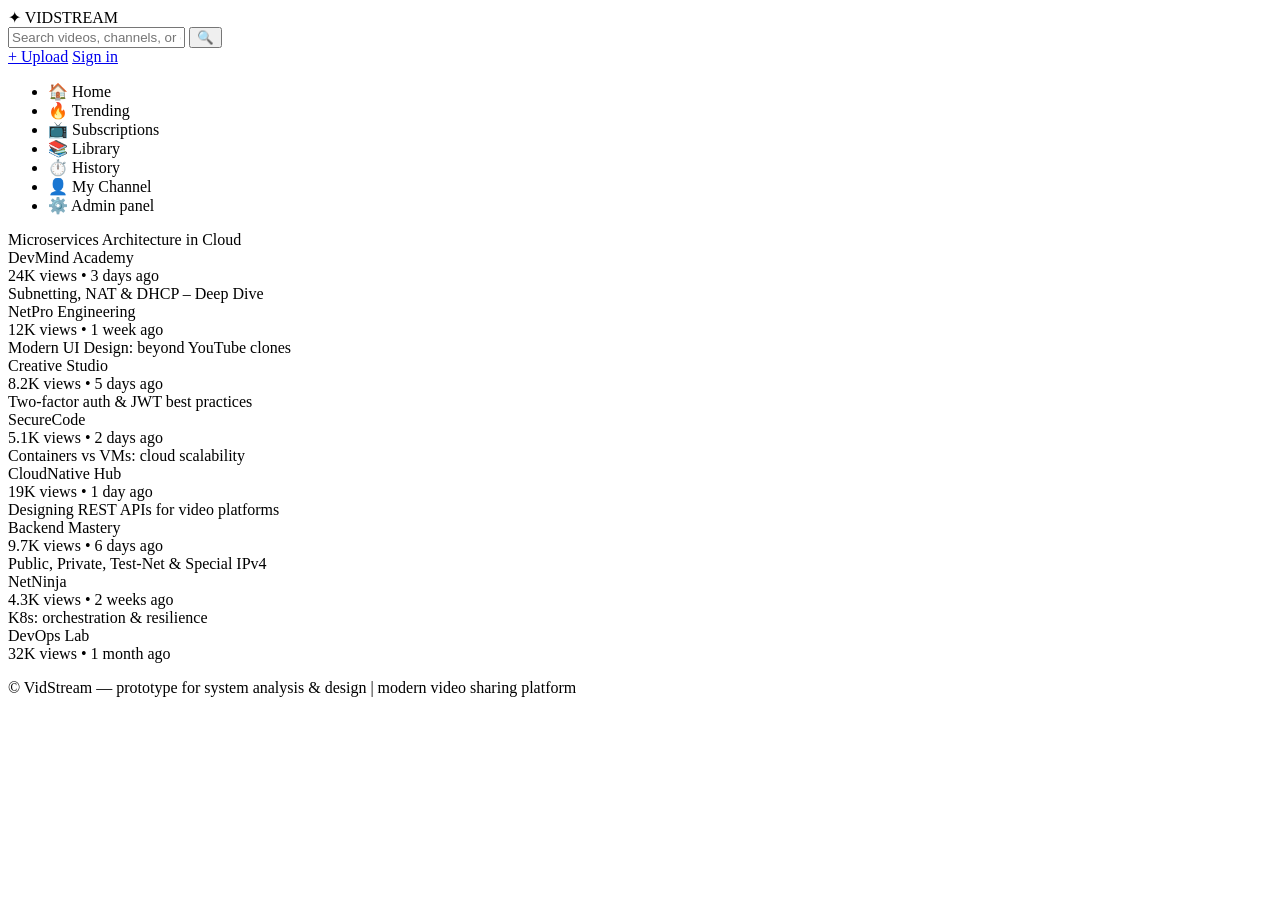
==== prototype/index.html @ bfed3249 "feat: add js files" ====
<!DOCTYPE html>
<html lang="en">
<head>
    <meta charset="UTF-8">
    <meta name="viewport" content="width=device-width, initial-scale=1.0">
    <title>VidStream – Next‑gen Video Platform</title>
    <link rel="stylesheet" href="css/style.css">

</head>
<body>

<div class="header">
    <div class="logo">✦ VIDSTREAM</div>
    <div class="search-bar">
        <input type="text" placeholder="Search videos, channels, or creators...">
        <button>🔍</button>
    </div>
    <div class="user-actions">
        <a href="upload.html">+ Upload</a>
        <a href="login.html">Sign in</a>
    </div>
</div>

<div class="container">
    <aside class="sidebar">
        <ul>
            <li>🏠 Home</li>
            <li>🔥 Trending</li>
            <li>📺 Subscriptions</li>
            <li>📚 Library</li>
            <li>⏱️ History</li>
            <li>👤 My Channel</li>
            <li>⚙️ Admin panel</li>
        </ul>
    </aside>

    <main class="video-grid">
        <!-- Video card 1 -->
        <div class="video-card" onclick="location.href='watch.html'">
            <div class="thumbnail" style="background-image: url('https://placehold.co/400x225/2d3748/f97316?text=Microservices+Explained');"></div>
            <div class="video-info">
                <div class="video-title">Microservices Architecture in Cloud</div>
                <div class="channel-name">DevMind Academy</div>
                <div class="video-stats">24K views • 3 days ago</div>
            </div>
        </div>
        <!-- Video card 2 -->
        <div class="video-card" onclick="location.href='watch.html'">
            <div class="thumbnail" style="background-image: url('https://placehold.co/400x225/1e293b/facc15?text=DHCP+%26+NAT+explained');"></div>
            <div class="video-info">
                <div class="video-title">Subnetting, NAT & DHCP – Deep Dive</div>
                <div class="channel-name">NetPro Engineering</div>
                <div class="video-stats">12K views • 1 week ago</div>
            </div>
        </div>
        <!-- Video card 3 -->
        <div class="video-card" onclick="location.href='watch.html'">
            <div class="thumbnail" style="background-image: url('https://placehold.co/400x225/2c3e50/f97316?text=UI%2FUX+for+Developers');"></div>
            <div class="video-info">
                <div class="video-title">Modern UI Design: beyond YouTube clones</div>
                <div class="channel-name">Creative Studio</div>
                <div class="video-stats">8.2K views • 5 days ago</div>
            </div>
        </div>
        <!-- Video card 4 -->
        <div class="video-card" onclick="location.href='watch.html'">
            <div class="thumbnail" style="background-image: url('https://placehold.co/400x225/1f2a3e/f97316?text=OAuth+2.0+Security');"></div>
            <div class="video-info">
                <div class="video-title">Two-factor auth & JWT best practices</div>
                <div class="channel-name">SecureCode</div>
                <div class="video-stats">5.1K views • 2 days ago</div>
            </div>
        </div>
        <!-- Video card 5 -->
        <div class="video-card" onclick="location.href='watch.html'">
            <div class="thumbnail" style="background-image: url('https://placehold.co/400x225/232a3a/facc15?text=Docker+Containers');"></div>
            <div class="video-info">
                <div class="video-title">Containers vs VMs: cloud scalability</div>
                <div class="channel-name">CloudNative Hub</div>
                <div class="video-stats">19K views • 1 day ago</div>
            </div>
        </div>
        <!-- Video card 6 -->
        <div class="video-card" onclick="location.href='watch.html'">
            <div class="thumbnail" style="background-image: url('https://placehold.co/400x225/283240/f97316?text=RESTful+API+Design');"></div>
            <div class="video-info">
                <div class="video-title">Designing REST APIs for video platforms</div>
                <div class="channel-name">Backend Mastery</div>
                <div class="video-stats">9.7K views • 6 days ago</div>
            </div>
        </div>
        <!-- Video card 7 -->
        <div class="video-card" onclick="location.href='watch.html'">
            <div class="thumbnail" style="background-image: url('https://placehold.co/400x225/232b38/facc15?text=IPv4+address+types');"></div>
            <div class="video-info">
                <div class="video-title">Public, Private, Test‑Net & Special IPv4</div>
                <div class="channel-name">NetNinja</div>
                <div class="video-stats">4.3K views • 2 weeks ago</div>
            </div>
        </div>
        <!-- Video card 8 -->
        <div class="video-card" onclick="location.href='watch.html'">
            <div class="thumbnail" style="background-image: url('https://placehold.co/400x225/2a3448/f97316?text=Kubernetes+for+DevOps');"></div>
            <div class="video-info">
                <div class="video-title">K8s: orchestration & resilience</div>
                <div class="channel-name">DevOps Lab</div>
                <div class="video-stats">32K views • 1 month ago</div>
            </div>
        </div>
    </main>
</div>

<div class="footer">
    <p>© VidStream — prototype for system analysis & design | modern video sharing platform</p>
</div>

<script src="js/sidebar.js"></script>
</body>
</html>
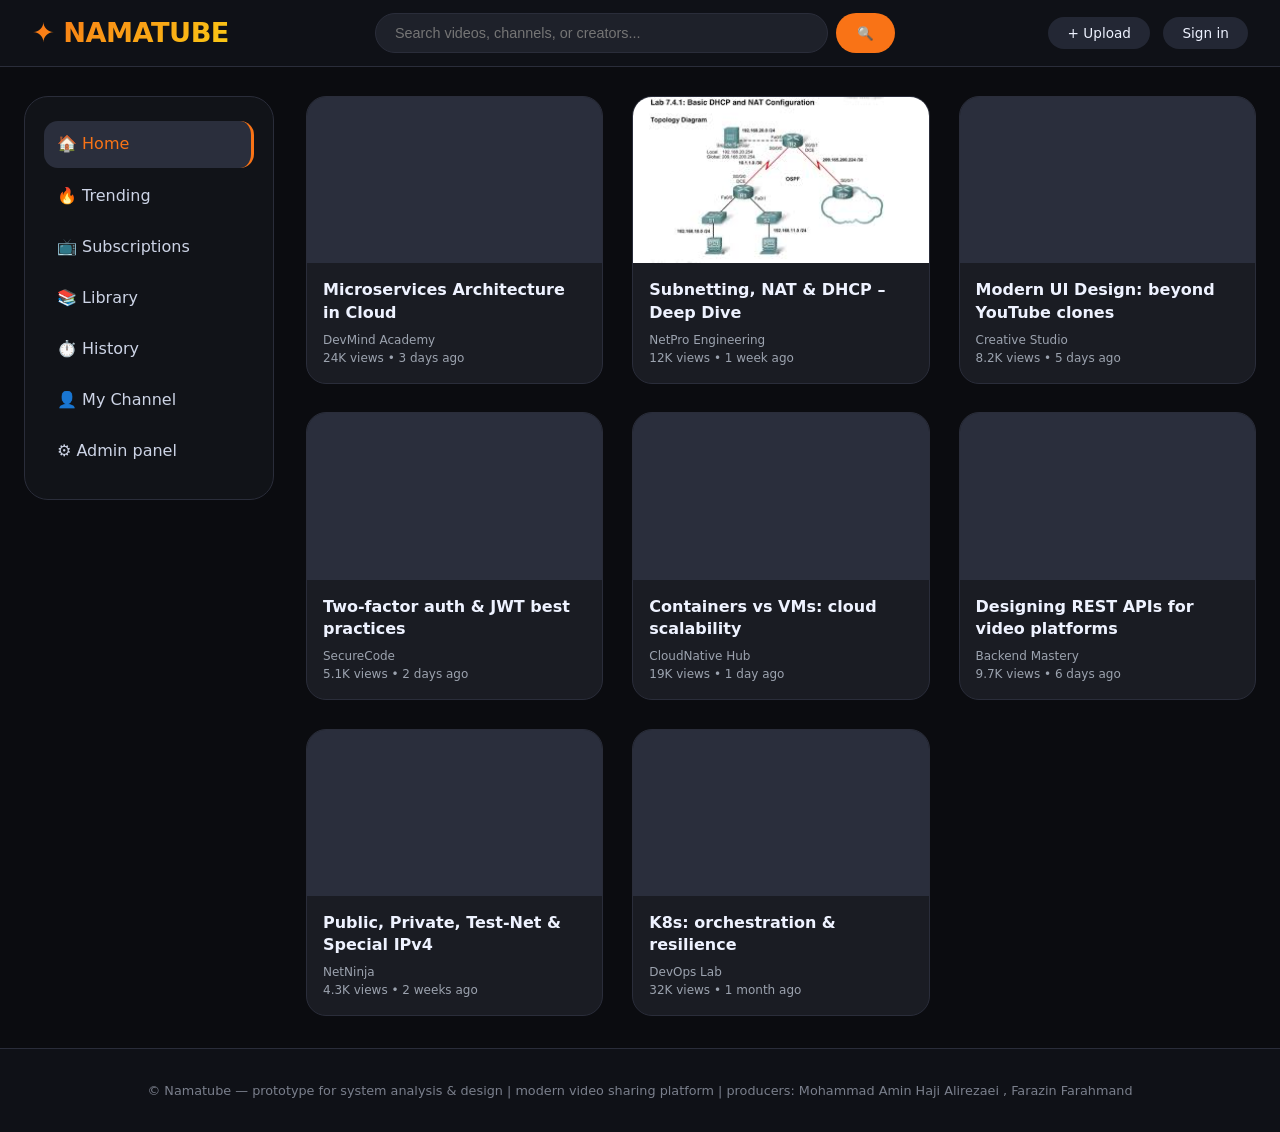
==== commit e7140225: "chore: fix titles" ====
--- a/prototype/index.html
+++ b/prototype/index.html
@@ -3,14 +3,13 @@
 <head>
     <meta charset="UTF-8">
     <meta name="viewport" content="width=device-width, initial-scale=1.0">
-    <title>VidStream – Next‑gen Video Platform</title>
+    <title>Namatube – Next‑gen Video Platform</title>
     <link rel="stylesheet" href="css/style.css">
-
 </head>
 <body>
 
 <div class="header">
-    <div class="logo">✦ VIDSTREAM</div>
+    <div class="logo">✦ NAMATUBE</div>
     <div class="search-bar">
         <input type="text" placeholder="Search videos, channels, or creators...">
         <button>🔍</button>
@@ -35,72 +34,104 @@
     </aside>
 
     <main class="video-grid">
-        <!-- Video card 1 -->
-        <div class="video-card" onclick="location.href='watch.html'">
-            <div class="thumbnail" style="background-image: url('https://placehold.co/400x225/2d3748/f97316?text=Microservices+Explained');"></div>
+        <div class="video-card"
+             data-title="Microservices Architecture in Cloud"
+             data-channel="DevMind Academy"
+             data-views="24K"
+             data-date="3 days ago"
+             data-thumb="assets/images/micro-service.png">
+            <div class="thumbnail" style="background-image: url('assets/images/micro-service.png'); background-size: cover;"></div>
             <div class="video-info">
                 <div class="video-title">Microservices Architecture in Cloud</div>
                 <div class="channel-name">DevMind Academy</div>
                 <div class="video-stats">24K views • 3 days ago</div>
             </div>
         </div>
-        <!-- Video card 2 -->
-        <div class="video-card" onclick="location.href='watch.html'">
-            <div class="thumbnail" style="background-image: url('https://placehold.co/400x225/1e293b/facc15?text=DHCP+%26+NAT+explained');"></div>
+        <div class="video-card"
+             data-title="Subnetting, NAT & DHCP – Deep Dive"
+             data-channel="NetPro Engineering"
+             data-views="12K"
+             data-date="1 week ago"
+             data-thumb="assets/images/Subnetting.jpg">
+            <div class="thumbnail" style="background-image: url('assets/images/Subnetting.jpg'); background-size: cover;"></div>
             <div class="video-info">
                 <div class="video-title">Subnetting, NAT & DHCP – Deep Dive</div>
                 <div class="channel-name">NetPro Engineering</div>
                 <div class="video-stats">12K views • 1 week ago</div>
             </div>
         </div>
-        <!-- Video card 3 -->
-        <div class="video-card" onclick="location.href='watch.html'">
-            <div class="thumbnail" style="background-image: url('https://placehold.co/400x225/2c3e50/f97316?text=UI%2FUX+for+Developers');"></div>
+        <div class="video-card"
+             data-title="Modern UI Design: beyond YouTube clones"
+             data-channel="Creative Studio"
+             data-views="8.2K"
+             data-date="5 days ago"
+             data-thumb="assets/images/modern-ui.png">
+            <div class="thumbnail" style="background-image: url('assets/images/modern-ui.png'); background-size: cover;"></div>
             <div class="video-info">
                 <div class="video-title">Modern UI Design: beyond YouTube clones</div>
                 <div class="channel-name">Creative Studio</div>
                 <div class="video-stats">8.2K views • 5 days ago</div>
             </div>
         </div>
-        <!-- Video card 4 -->
-        <div class="video-card" onclick="location.href='watch.html'">
-            <div class="thumbnail" style="background-image: url('https://placehold.co/400x225/1f2a3e/f97316?text=OAuth+2.0+Security');"></div>
+        <div class="video-card"
+             data-title="Two-factor auth & JWT best practices"
+             data-channel="SecureCode"
+             data-views="5.1K"
+             data-date="2 days ago"
+             data-thumb="assets/images/two-factor.jpg">
+            <div class="thumbnail" style="background-image: url('assets/images/two-factor.jpg'); background-size: cover;"></div>
             <div class="video-info">
                 <div class="video-title">Two-factor auth & JWT best practices</div>
                 <div class="channel-name">SecureCode</div>
                 <div class="video-stats">5.1K views • 2 days ago</div>
             </div>
         </div>
-        <!-- Video card 5 -->
-        <div class="video-card" onclick="location.href='watch.html'">
-            <div class="thumbnail" style="background-image: url('https://placehold.co/400x225/232a3a/facc15?text=Docker+Containers');"></div>
+        <div class="video-card"
+             data-title="Containers vs VMs: cloud scalability"
+             data-channel="CloudNative Hub"
+             data-views="19K"
+             data-date="1 day ago"
+             data-thumb="assets/images/containers-vms.png">
+            <div class="thumbnail" style="background-image: url('assets/images/containers-vms.png'); background-size: cover;"></div>
             <div class="video-info">
                 <div class="video-title">Containers vs VMs: cloud scalability</div>
                 <div class="channel-name">CloudNative Hub</div>
                 <div class="video-stats">19K views • 1 day ago</div>
             </div>
         </div>
-        <!-- Video card 6 -->
-        <div class="video-card" onclick="location.href='watch.html'">
-            <div class="thumbnail" style="background-image: url('https://placehold.co/400x225/283240/f97316?text=RESTful+API+Design');"></div>
+        <div class="video-card"
+             data-title="Designing REST APIs for video platforms"
+             data-channel="Backend Mastery"
+             data-views="9.7K"
+             data-date="6 days ago"
+             data-thumb="assets/images/restful-api.png">
+            <div class="thumbnail" style="background-image: url('assets/images/restful-api.png'); background-size: cover;"></div>
             <div class="video-info">
                 <div class="video-title">Designing REST APIs for video platforms</div>
                 <div class="channel-name">Backend Mastery</div>
                 <div class="video-stats">9.7K views • 6 days ago</div>
             </div>
         </div>
-        <!-- Video card 7 -->
-        <div class="video-card" onclick="location.href='watch.html'">
-            <div class="thumbnail" style="background-image: url('https://placehold.co/400x225/232b38/facc15?text=IPv4+address+types');"></div>
+        <div class="video-card"
+             data-title="Public, Private, Test‑Net & Special IPv4"
+             data-channel="NetNinja"
+             data-views="4.3K"
+             data-date="2 weeks ago"
+             data-thumb="assets/images/private-public-ipv4.png">
+            <div class="thumbnail" style="background-image: url('assets/images/private-public-ipv4.png'); background-size: cover;"></div>
             <div class="video-info">
                 <div class="video-title">Public, Private, Test‑Net & Special IPv4</div>
                 <div class="channel-name">NetNinja</div>
                 <div class="video-stats">4.3K views • 2 weeks ago</div>
             </div>
         </div>
-        <!-- Video card 8 -->
-        <div class="video-card" onclick="location.href='watch.html'">
-            <div class="thumbnail" style="background-image: url('https://placehold.co/400x225/2a3448/f97316?text=Kubernetes+for+DevOps');"></div>
+        <div class="video-card"
+             data-title="K8s: orchestration & resilience"
+             data-channel="DevOps Lab"
+             data-views="32K"
+             data-date="1 month ago"
+             data-thumb="assets/images/K8s-orchestrasation.jpg">
+            <div class="thumbnail" style="background-image: url('assets/images/K8s-orchestrasation.jpg'); background-size: cover;"></div>
             <div class="video-info">
                 <div class="video-title">K8s: orchestration & resilience</div>
                 <div class="channel-name">DevOps Lab</div>
@@ -111,9 +142,10 @@
 </div>
 
 <div class="footer">
-    <p>© VidStream — prototype for system analysis & design | modern video sharing platform</p>
+    <p>© Namatube — prototype for system analysis & design | modern video sharing platform | producers: Mohammad Amin Haji Alirezaei , Farazin Farahmand</p>
 </div>
 
 <script src="js/sidebar.js"></script>
+<script src="js/click-send-video.js"></script>
 </body>
 </html>
--- a/prototype/css/style.css
+++ b/prototype/css/style.css
@@ -0,0 +1,219 @@
+/* style.css - مشترک برای تمام صفحات prototype */
+* {
+    margin: 0;
+    padding: 0;
+    box-sizing: border-box;
+}
+
+body {
+    font-family: 'Inter', system-ui, -apple-system, 'Segoe UI', Roboto, sans-serif;
+    background-color: #0b0c10;
+    color: #eef2ff;
+    line-height: 1.5;
+}
+
+:root {
+    --accent: #f97316;
+    --accent-hover: #fb923c;
+    --card-bg: #1a1c23;
+    --sidebar-bg: #111318;
+    --header-bg: #0f1117;
+    --border-dim: #2a2d3a;
+}
+
+/* header */
+.header {
+    background-color: var(--header-bg);
+    padding: 0.8rem 2rem;
+    display: flex;
+    justify-content: space-between;
+    align-items: center;
+    border-bottom: 1px solid var(--border-dim);
+    position: sticky;
+    top: 0;
+    z-index: 100;
+    backdrop-filter: blur(4px);
+}
+
+.logo {
+    font-size: 1.7rem;
+    font-weight: 800;
+    background: linear-gradient(135deg, #f97316, #facc15);
+    -webkit-background-clip: text;
+    background-clip: text;
+    color: transparent;
+    letter-spacing: -0.5px;
+    cursor: pointer;
+}
+
+.search-bar {
+    display: flex;
+    gap: 0.5rem;
+    flex: 1;
+    max-width: 520px;
+    margin: 0 2rem;
+}
+
+.search-bar input {
+    width: 100%;
+    padding: 0.7rem 1.2rem;
+    background-color: #1e212a;
+    border: 1px solid var(--border-dim);
+    border-radius: 48px;
+    font-size: 0.9rem;
+    color: white;
+}
+
+.search-bar input:focus {
+    outline: none;
+    border-color: var(--accent);
+    background-color: #262a36;
+}
+
+.search-bar button {
+    background-color: var(--accent);
+    border: none;
+    padding: 0 1.3rem;
+    border-radius: 48px;
+    cursor: pointer;
+    font-weight: 600;
+    color: #0b0c10;
+    transition: 0.2s;
+}
+
+.search-bar button:hover {
+    background-color: var(--accent-hover);
+}
+
+.user-actions a {
+    text-decoration: none;
+    background-color: #232734;
+    padding: 0.5rem 1.2rem;
+    border-radius: 32px;
+    font-size: 0.85rem;
+    font-weight: 500;
+    color: #eef2ff;
+    transition: 0.2s;
+    margin-left: 0.5rem;
+}
+
+.user-actions a:hover {
+    background-color: var(--accent);
+    color: #0b0c10;
+}
+
+/* container and sidebar */
+.container {
+    display: flex;
+    max-width: 1440px;
+    margin: 1.8rem auto;
+    padding: 0 1.5rem;
+    gap: 2rem;
+}
+
+.sidebar {
+    width: 250px;
+    background-color: var(--sidebar-bg);
+    border-radius: 24px;
+    padding: 1.2rem;
+    height: fit-content;
+    position: sticky;
+    top: 90px;
+    border: 1px solid var(--border-dim);
+}
+
+.sidebar ul {
+    list-style: none;
+}
+
+.sidebar li {
+    padding: 0.7rem 0.8rem;
+    margin: 0.3rem 0;
+    border-radius: 14px;
+    cursor: pointer;
+    font-weight: 500;
+    transition: 0.2s;
+    color: #cdd4e6;
+}
+
+.sidebar li:hover {
+    background-color: #2a2e3c;
+    color: var(--accent);
+}
+
+/* video grid */
+.video-grid {
+    flex: 1;
+    display: grid;
+    grid-template-columns: repeat(auto-fill, minmax(280px, 1fr));
+    gap: 1.8rem;
+}
+
+.video-card {
+    background-color: var(--card-bg);
+    border-radius: 20px;
+    overflow: hidden;
+    transition: transform 0.2s, box-shadow 0.2s;
+    cursor: pointer;
+    border: 1px solid var(--border-dim);
+}
+
+.video-card:hover {
+    transform: translateY(-5px);
+    box-shadow: 0 20px 30px -12px rgba(0,0,0,0.5);
+    border-color: var(--accent);
+}
+
+.thumbnail {
+    width: 100%;
+    aspect-ratio: 16 / 9;
+    background-color: #2a2e3c;
+    background-size: cover;
+    background-position: center;
+}
+
+.video-info {
+    padding: 1rem;
+}
+
+.video-title {
+    font-weight: 700;
+    font-size: 1rem;
+    margin-bottom: 0.4rem;
+    line-height: 1.4;
+}
+
+.channel-name, .video-stats {
+    font-size: 0.75rem;
+    color: #9ca3af;
+}
+
+/* footer */
+.footer {
+    text-align: center;
+    padding: 2rem;
+    background-color: var(--header-bg);
+    border-top: 1px solid var(--border-dim);
+    margin-top: 2rem;
+    font-size: 0.8rem;
+    color: #7a7f8c;
+}
+
+/* responsive */
+@media (max-width: 800px) {
+    .sidebar {
+        display: none;
+    }
+    .search-bar {
+        margin: 0 0.8rem;
+    }
+    .header {
+        padding: 0.6rem 1rem;
+    }
+}
+
+.sidebar li.active {
+    background-color: #2a2e3c;
+    color: var(--accent);
+    border-right: 3px solid var(--accent);
+}
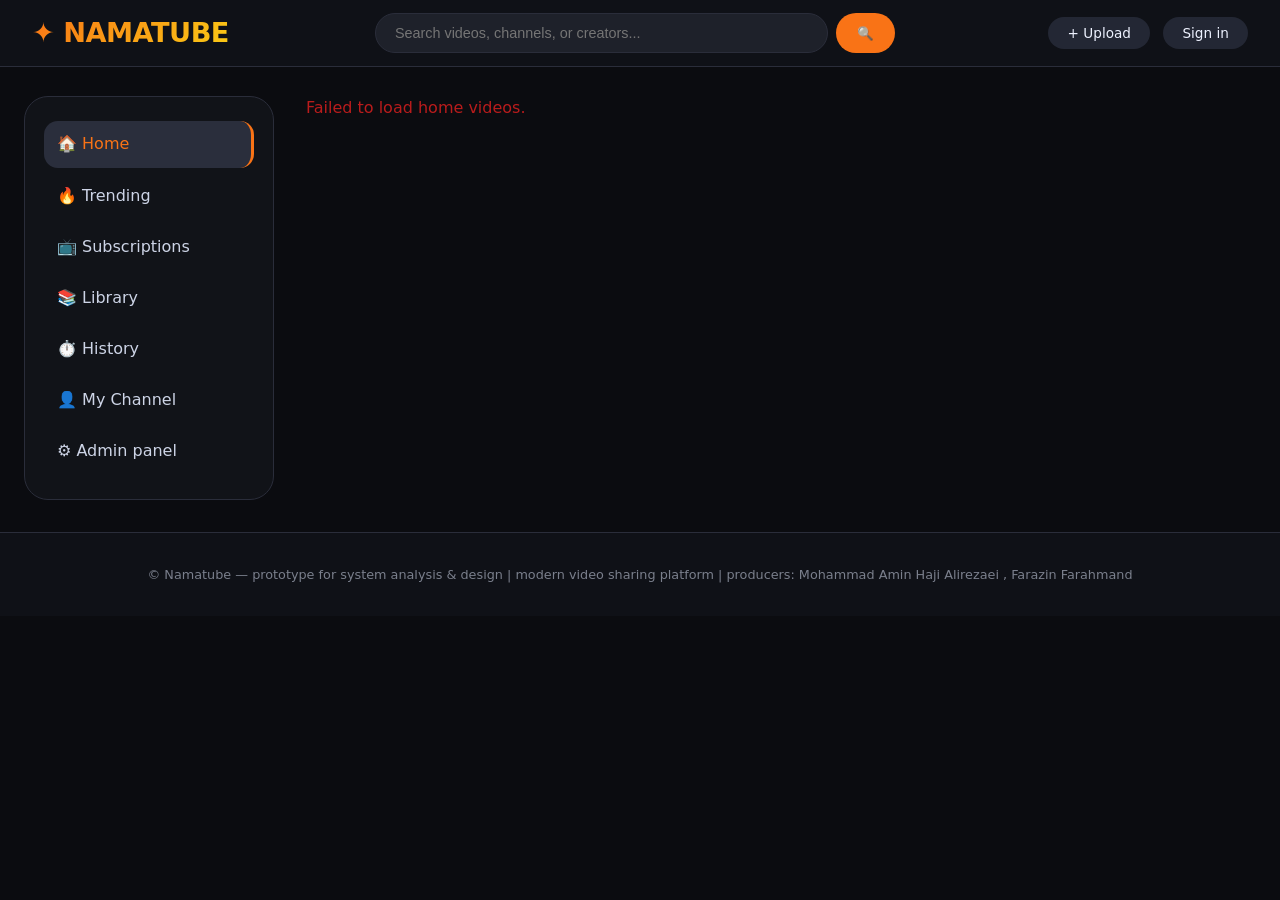
==== commit 42af87bf: "Refactor: Make index.html dynamic via fetch API" ====
--- a/prototype/index.html
+++ b/prototype/index.html
@@ -33,111 +33,7 @@
         </ul>
     </aside>
 
-    <main class="video-grid">
-        <div class="video-card"
-             data-title="Microservices Architecture in Cloud"
-             data-channel="DevMind Academy"
-             data-views="24K"
-             data-date="3 days ago"
-             data-thumb="assets/images/micro-service.png">
-            <div class="thumbnail" style="background-image: url('assets/images/micro-service.png'); background-size: cover;"></div>
-            <div class="video-info">
-                <div class="video-title">Microservices Architecture in Cloud</div>
-                <div class="channel-name">DevMind Academy</div>
-                <div class="video-stats">24K views • 3 days ago</div>
-            </div>
-        </div>
-        <div class="video-card"
-             data-title="Subnetting, NAT & DHCP – Deep Dive"
-             data-channel="NetPro Engineering"
-             data-views="12K"
-             data-date="1 week ago"
-             data-thumb="assets/images/Subnetting.jpg">
-            <div class="thumbnail" style="background-image: url('assets/images/Subnetting.jpg'); background-size: cover;"></div>
-            <div class="video-info">
-                <div class="video-title">Subnetting, NAT & DHCP – Deep Dive</div>
-                <div class="channel-name">NetPro Engineering</div>
-                <div class="video-stats">12K views • 1 week ago</div>
-            </div>
-        </div>
-        <div class="video-card"
-             data-title="Modern UI Design: beyond YouTube clones"
-             data-channel="Creative Studio"
-             data-views="8.2K"
-             data-date="5 days ago"
-             data-thumb="assets/images/modern-ui.png">
-            <div class="thumbnail" style="background-image: url('assets/images/modern-ui.png'); background-size: cover;"></div>
-            <div class="video-info">
-                <div class="video-title">Modern UI Design: beyond YouTube clones</div>
-                <div class="channel-name">Creative Studio</div>
-                <div class="video-stats">8.2K views • 5 days ago</div>
-            </div>
-        </div>
-        <div class="video-card"
-             data-title="Two-factor auth & JWT best practices"
-             data-channel="SecureCode"
-             data-views="5.1K"
-             data-date="2 days ago"
-             data-thumb="assets/images/two-factor.jpg">
-            <div class="thumbnail" style="background-image: url('assets/images/two-factor.jpg'); background-size: cover;"></div>
-            <div class="video-info">
-                <div class="video-title">Two-factor auth & JWT best practices</div>
-                <div class="channel-name">SecureCode</div>
-                <div class="video-stats">5.1K views • 2 days ago</div>
-            </div>
-        </div>
-        <div class="video-card"
-             data-title="Containers vs VMs: cloud scalability"
-             data-channel="CloudNative Hub"
-             data-views="19K"
-             data-date="1 day ago"
-             data-thumb="assets/images/containers-vms.png">
-            <div class="thumbnail" style="background-image: url('assets/images/containers-vms.png'); background-size: cover;"></div>
-            <div class="video-info">
-                <div class="video-title">Containers vs VMs: cloud scalability</div>
-                <div class="channel-name">CloudNative Hub</div>
-                <div class="video-stats">19K views • 1 day ago</div>
-            </div>
-        </div>
-        <div class="video-card"
-             data-title="Designing REST APIs for video platforms"
-             data-channel="Backend Mastery"
-             data-views="9.7K"
-             data-date="6 days ago"
-             data-thumb="assets/images/restful-api.png">
-            <div class="thumbnail" style="background-image: url('assets/images/restful-api.png'); background-size: cover;"></div>
-            <div class="video-info">
-                <div class="video-title">Designing REST APIs for video platforms</div>
-                <div class="channel-name">Backend Mastery</div>
-                <div class="video-stats">9.7K views • 6 days ago</div>
-            </div>
-        </div>
-        <div class="video-card"
-             data-title="Public, Private, Test‑Net & Special IPv4"
-             data-channel="NetNinja"
-             data-views="4.3K"
-             data-date="2 weeks ago"
-             data-thumb="assets/images/private-public-ipv4.png">
-            <div class="thumbnail" style="background-image: url('assets/images/private-public-ipv4.png'); background-size: cover;"></div>
-            <div class="video-info">
-                <div class="video-title">Public, Private, Test‑Net & Special IPv4</div>
-                <div class="channel-name">NetNinja</div>
-                <div class="video-stats">4.3K views • 2 weeks ago</div>
-            </div>
-        </div>
-        <div class="video-card"
-             data-title="K8s: orchestration & resilience"
-             data-channel="DevOps Lab"
-             data-views="32K"
-             data-date="1 month ago"
-             data-thumb="assets/images/K8s-orchestrasation.jpg">
-            <div class="thumbnail" style="background-image: url('assets/images/K8s-orchestrasation.jpg'); background-size: cover;"></div>
-            <div class="video-info">
-                <div class="video-title">K8s: orchestration & resilience</div>
-                <div class="channel-name">DevOps Lab</div>
-                <div class="video-stats">32K views • 1 month ago</div>
-            </div>
-        </div>
+    <main class="video-grid" id="homeGrid">
     </main>
 </div>
 
